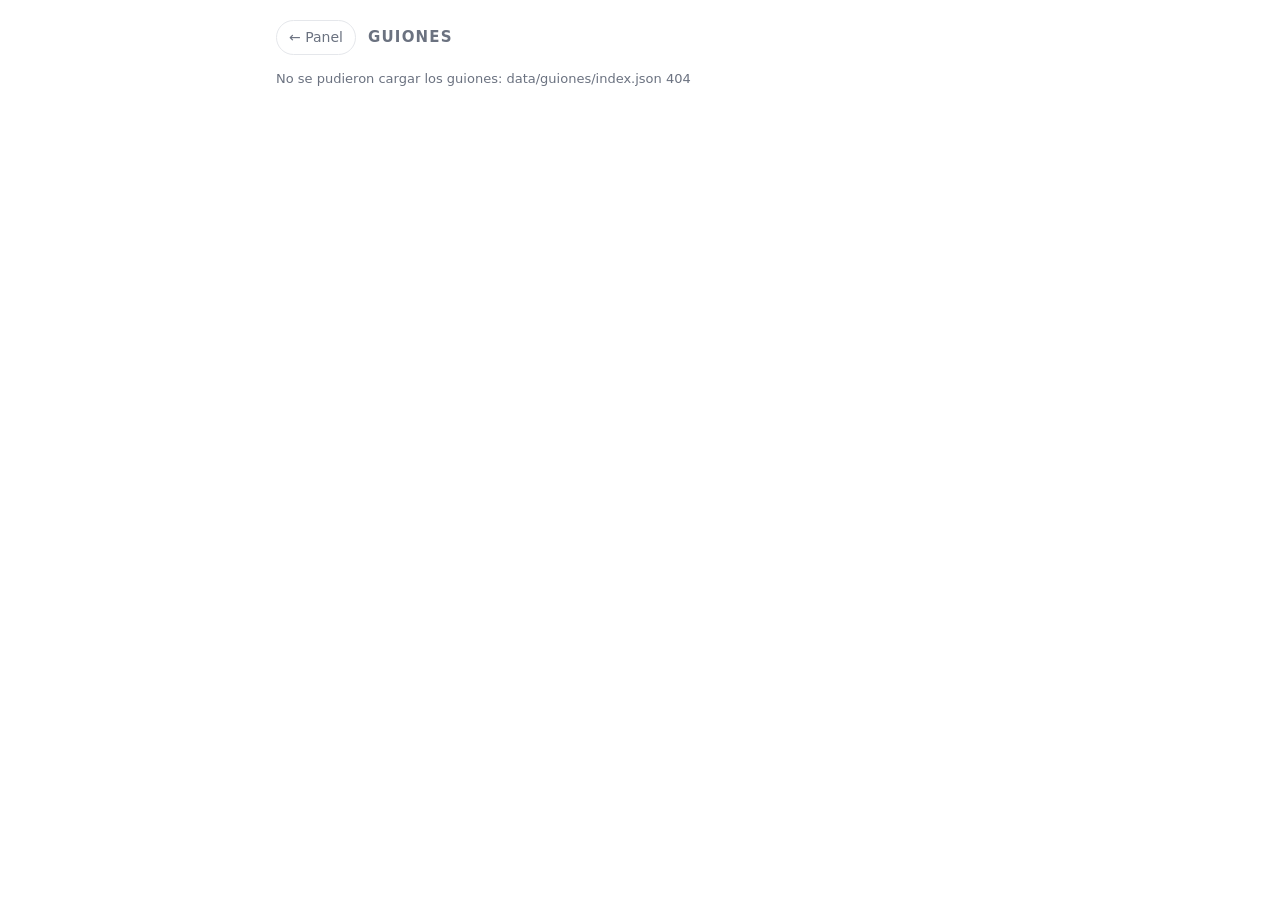
==== guiones.html @ 2b49e260 "Panel: trabajo de agentes en el tablero y página de guiones legibles - tablero: cada celda ámbar/roj" ====
<!doctype html>
<html lang="es">
<head>
<meta charset="utf-8">
<meta name="viewport" content="width=device-width,initial-scale=1">
<title>Guiones · Canales</title>
<style>
:root{--tx:#111827;--mu:#6b7280;--li:#e5e7eb;--c:#888}
*{box-sizing:border-box}
body{margin:0;background:#fff;color:var(--tx);font:17px/1.5 system-ui,-apple-system,"Segoe UI",Roboto,sans-serif;-webkit-font-smoothing:antialiased}
main{max-width:760px;margin:0 auto;padding:20px 16px 80px}
.top{display:flex;align-items:center;gap:12px;margin-bottom:14px}
.top a{color:var(--mu);text-decoration:none;font-size:14px;border:1px solid var(--li);border-radius:999px;padding:6px 12px}
h1{font-size:15px;letter-spacing:.08em;text-transform:uppercase;color:var(--mu);margin:0;font-weight:600}
.sub{font-size:13px;color:var(--mu);margin:0 0 16px}
.tabs{display:flex;gap:8px;overflow-x:auto;padding-bottom:6px;margin-bottom:10px}
.tab{flex:none;border:1px solid var(--li);background:#fff;border-radius:999px;padding:8px 14px;font:inherit;font-size:14px;cursor:pointer;border-left:6px solid var(--c)}
.tab[aria-selected=true]{background:#111827;color:#fff;border-color:#111827;border-left-color:var(--c)}
.tab small{opacity:.7;margin-left:4px}
.cnt{font-size:13px;color:var(--mu);margin:6px 0 14px}
.dia{font-size:12px;font-weight:600;letter-spacing:.08em;text-transform:uppercase;color:var(--mu);margin:22px 0 8px}
.it{display:block;width:100%;text-align:left;border:1px solid var(--li);border-left:5px solid var(--c);border-radius:14px;background:#fff;padding:14px 16px;margin-bottom:10px;font:inherit;cursor:pointer;color:inherit}
.it:hover{border-color:var(--mu);border-left-color:var(--c)}
.it b{display:block;font-size:17px;line-height:1.3;font-weight:600}
.meta{display:flex;flex-wrap:wrap;gap:6px 10px;align-items:center;font-size:13px;color:var(--mu);margin-top:6px}
.bd{display:inline-block;border-radius:999px;padding:1px 9px;font-size:12px;font-weight:600;background:#f3f4f6;color:#374151}
.bd.programado{background:#dcfce7;color:#166534}.bd.publicado{background:#e0e7ff;color:#3730a3}.bd.renderizado{background:#fef3c7;color:#92400e}
.bd.en\ backlog{background:#f3f4f6;color:#374151}.bd.sin\ asignar{background:#fee2e2;color:#991b1b}.bd.privado{background:#fae8ff;color:#86198f}.bd.guion\ del\ día{background:#e0f2fe;color:#075985}
/* lector */
#rd{display:none;position:fixed;inset:0;background:#fff;z-index:20;overflow:auto;-webkit-overflow-scrolling:touch}
#rd.on{display:block}
.rw{max-width:720px;margin:0 auto;padding:16px 18px 100px}
.rb{position:sticky;top:0;background:#fffe;backdrop-filter:blur(6px);display:flex;gap:8px;align-items:center;padding:10px 0;border-bottom:1px solid var(--li);margin-bottom:14px}
.rb button{font:inherit;font-size:14px;border:1px solid var(--li);background:#fff;border-radius:999px;padding:7px 14px;cursor:pointer}
.rb button:disabled{opacity:.35}.rb .sp{flex:1}
.rw h2{font-size:26px;line-height:1.25;margin:6px 0 8px}
.rw h3{font-size:12px;letter-spacing:.09em;text-transform:uppercase;color:var(--mu);margin:28px 0 8px;font-weight:600}
.rw p{font-size:19px;line-height:1.6;margin:0 0 14px}
.rw p.m{font-size:13px;color:var(--mu);margin:-6px 0 10px;font-family:ui-monospace,monospace}
.fk{display:grid;grid-template-columns:1fr;gap:2px;padding:9px 0;border-top:1px solid #f1f2f4}
.fk span{font-size:12px;color:var(--mu);text-transform:uppercase;letter-spacing:.05em}
.fk div{font-size:17px;white-space:pre-wrap}
.ap{margin:22px 0 4px;border:1px dashed #cbd5e1;border-radius:12px;padding:10px 14px;font-size:14px;color:var(--mu);background:#f8fafc}
.ap b{color:#374151}
a{color:#1d4ed8}
.src{font-size:14px;color:#374151;margin:0 0 6px;word-break:break-word}
.vacio{padding:30px 0;color:var(--mu);text-align:center}
</style>
</head>
<body>
<main>
<div class="top"><a href="./">← Panel</a><h1>Guiones</h1></div>
<p class="sub" id="sub">Cargando…</p>
<div class="tabs" id="tabs" role="tablist"></div>
<div class="cnt" id="cnt"></div>
<div id="lista"></div>
</main>
<div id="rd" role="dialog" aria-modal="true"><div class="rw" id="rw"></div></div>
<script>
const $=id=>document.getElementById(id);
const esc=s=>String(s).replace(/[&<>"]/g,c=>({'&':'&amp;','<':'&lt;','>':'&gt;','"':'&quot;'}[c]));
const j=u=>fetch(u+'?t='+Date.now(),{cache:'no-store'}).then(x=>{if(!x.ok)throw new Error(u+' '+x.status);return x.json()});
const DS=['domingo','lunes','martes','miércoles','jueves','viernes','sábado'];
const fecha=f=>{if(!f)return null;const d=new Date(f+'T12:00:00');return `${DS[d.getDay()]} ${f.slice(8)}-${f.slice(5,7)}`};
let IDX=null,CUR=null,DATA={},LIST=[],POS=0;
async function canal(slug){if(!DATA[slug])DATA[slug]=await j('data/guiones/'+slug+'.json');return DATA[slug]}
function tabs(){$('tabs').innerHTML=IDX.canales.map(c=>`<button class="tab" role="tab" style="--c:${esc(c.color)}" aria-selected="${c.slug===CUR}" data-s="${esc(c.slug)}">${esc(c.nombre)}<small>${c.total}</small></button>`).join('')}
async function pintar(){
  tabs();const c=IDX.canales.find(x=>x.slug===CUR);const d=await canal(CUR);LIST=d.items;
  $('cnt').textContent=`${c.ventana} · ${Object.entries(c.porEstado).map(([k,v])=>v+' '+k).join(' · ')||'sin guiones'}`;
  if(!LIST.length){$('lista').innerHTML='<div class="vacio">Sin guiones en esta ventana.</div>';return}
  let h='',ult=null;
  LIST.forEach((i,n)=>{
    const k=i.fecha||'sin';
    if(k!==ult){ult=k;h+=`<div class="dia">${i.fecha?esc(fecha(i.fecha)):'Sin fecha asignada'}</div>`}
    h+=`<button class="it" style="--c:${esc(d.color)}" data-n="${n}"><b>${esc(i.titulo)}</b><div class="meta"><span class="bd ${esc(i.estado)}">${esc(i.estado)}</span>${i.hora?`<span>${esc(i.hora)}${i.ranuraPlan?' (según plan)':''}</span>`:''}<span>${esc(i.plantilla)}${i.formato?' · '+esc(i.formato):''}</span>${i.palabras?`<span>${i.palabras} palabras</span>`:''}</div></button>`;
  });
  $('lista').innerHTML=h;
}
function leer(n){
  POS=n;const i=LIST[n];const d=DATA[CUR];
  const par=p=>typeof p==='string'?`<p>${esc(p)}</p>`:`<p class="m">${esc(p.x)}</p>`;
  let h=`<div class="rb"><button id="cx">← Lista</button><button id="pv" ${n<=0?'disabled':''}>‹</button><button id="nx" ${n>=LIST.length-1?'disabled':''}>›</button><span class="sp"></span><small style="color:var(--mu)">${n+1}/${LIST.length}</small></div>`;
  h+=`<div class="meta" style="margin:0"><span class="bd ${esc(i.estado)}">${esc(i.estado)}</span>${i.fecha?`<span>${esc(fecha(i.fecha))}${i.hora?' · '+esc(i.hora):''}${i.ranuraPlan?' (según plan)':''}</span>`:''}<span>${esc(i.plantilla)}${i.formato?' · '+esc(i.formato):''}</span></div>`;
  h+=`<h2>${esc(i.titulo)}</h2>`;
  if(i.url)h+=`<p style="font-size:16px"><a href="${esc(i.url)}" target="_blank" rel="noopener">▶ Ver en YouTube</a></p>`;
  h+=`<div class="ap"><b>Aprobación:</b> pendiente de activar</div>`;
  if(i.bloques.length){h+=i.bloques.map(b=>`<h3>${esc(b.h)}</h3>${b.t.map(par).join('')}`).join('')}
  if(i.ficha.length){h+=`<h3>${i.bloques.length?'Datos':'Ficha'}</h3>`+i.ficha.map(([k,v])=>`<div class="fk"><span>${esc(k)}</span><div>${esc(v)}</div></div>`).join('')}
  if(i.fuentes&&i.fuentes.length){h+=`<h3>Fuentes</h3>`+i.fuentes.map(s=>{const m=s.match(/https?:\/\/\S+/);return `<p class="src">${m?esc(s.slice(0,m.index))+`<a href="${esc(m[0])}" target="_blank" rel="noopener">${esc(m[0])}</a>`:esc(s)}</p>`}).join('')}
  if(i.sinGuion)h+=`<p class="m">El guion completo de este video no está en el repo; solo se muestra la ficha de la bandeja.</p>`;
  $('rw').innerHTML=h;$('rd').classList.add('on');$('rd').scrollTop=0;history.replaceState(null,'','#'+encodeURIComponent(CUR+'/'+i.id));
}
function cerrar(){$('rd').classList.remove('on');history.replaceState(null,'',location.pathname)}
document.addEventListener('click',async e=>{
  const t=e.target.closest('.tab');if(t){CUR=t.dataset.s;await pintar();return}
  const it=e.target.closest('.it');if(it){leer(+it.dataset.n);return}
  if(e.target.closest('#cx'))cerrar();else if(e.target.closest('#pv')&&POS>0)leer(POS-1);else if(e.target.closest('#nx')&&POS<LIST.length-1)leer(POS+1);
});
document.addEventListener('keydown',e=>{if(!$('rd').classList.contains('on'))return;if(e.key==='Escape')cerrar();if(e.key==='ArrowLeft'&&POS>0)leer(POS-1);if(e.key==='ArrowRight'&&POS<LIST.length-1)leer(POS+1)});
(async()=>{
  try{
    IDX=await j('data/guiones/index.json');
    const gen=new Date(IDX.generadoEn);
    $('sub').textContent=`Semana en curso y la siguiente (${IDX.ventana.desde.slice(8)}-${IDX.ventana.desde.slice(5,7)} al ${IDX.ventana.hasta.slice(8)}-${IDX.ventana.hasta.slice(5,7)}); Entender Chile: últimos 7 días. Actualizado ${gen.toLocaleString('es-CL',{timeZone:'America/Santiago',day:'2-digit',month:'2-digit',hour:'2-digit',minute:'2-digit'})}.`;
    const h=decodeURIComponent((location.hash||'').slice(1)).split('/');
    CUR=(h[0]&&IDX.canales.some(c=>c.slug===h[0]))?h[0]:IDX.canales[0].slug;
    await pintar();
    if(h[1]){const n=LIST.findIndex(i=>i.id===h.slice(1).join('/'));if(n>=0)leer(n)}
  }catch(err){$('sub').textContent='No se pudieron cargar los guiones: '+err.message}
})();
</script>
</body>
</html>
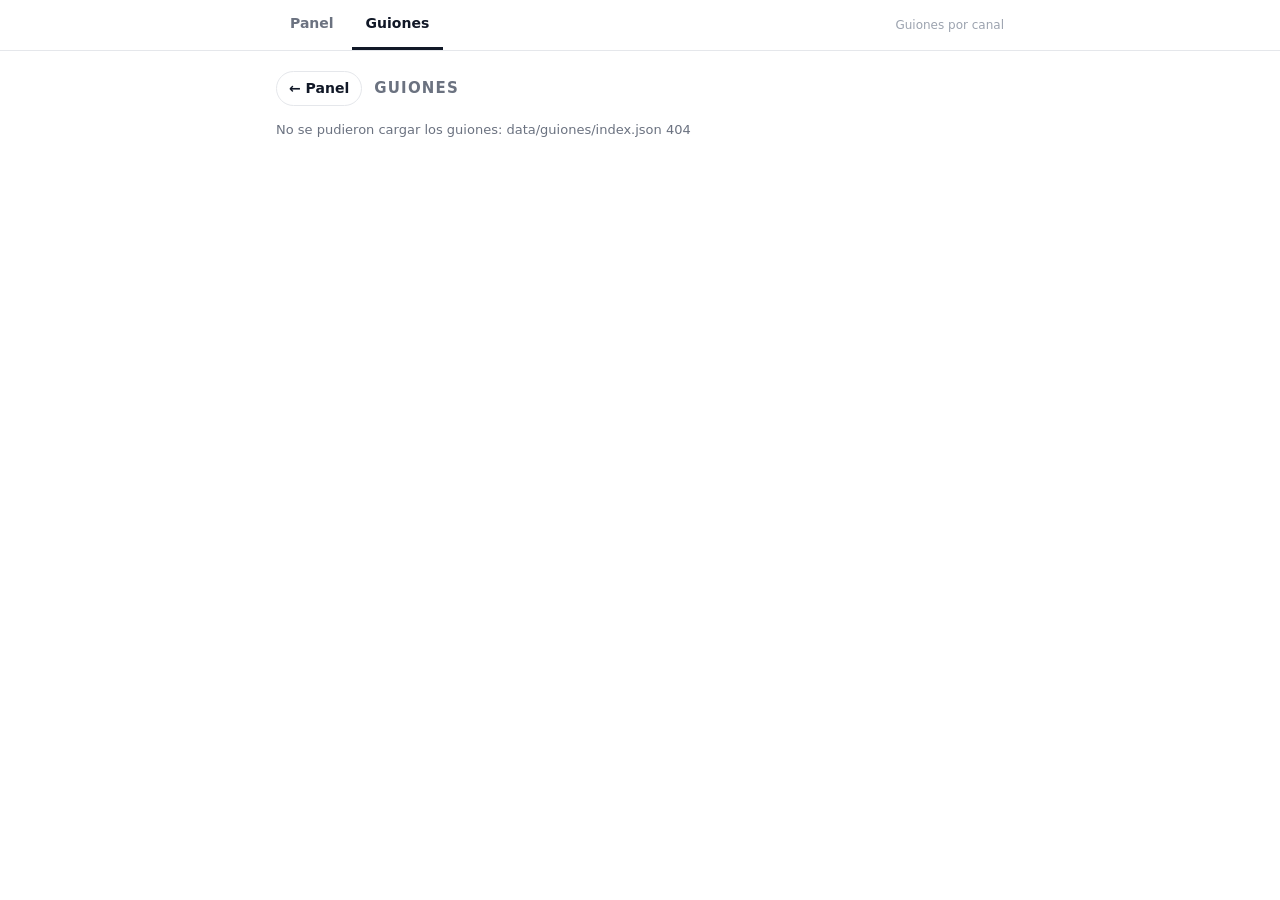
==== commit 9f095f05: "Panel: tarjetas con 4 métricas (me gusta y comentarios totales), horas válidas para monetizar (solo " ====
--- a/guiones.html
+++ b/guiones.html
@@ -45,9 +45,16 @@
 a{color:#1d4ed8}
 .src{font-size:14px;color:#374151;margin:0 0 6px;word-break:break-word}
 .vacio{padding:30px 0;color:var(--mu);text-align:center}
+.nav{position:sticky;top:0;z-index:15;background:#fffe;backdrop-filter:blur(8px);border-bottom:1px solid var(--li)}
+.nav div{max-width:760px;margin:0 auto;padding:0 16px;display:flex;gap:4px;align-items:center}
+.nav a{padding:13px 14px;font-size:14px;font-weight:600;color:var(--mu);text-decoration:none;border-bottom:3px solid transparent}
+.nav a.on{color:var(--tx);border-bottom-color:var(--tx)}
+.nav span{margin-left:auto;font-size:12px;color:#9ca3af}
+.top a{color:var(--tx);font-weight:600}
 </style>
 </head>
 <body>
+<nav class="nav"><div><a href="./">Panel</a><a class="on" href="guiones.html" aria-current="page">Guiones</a><span>Guiones por canal</span></div></nav>
 <main>
 <div class="top"><a href="./">← Panel</a><h1>Guiones</h1></div>
 <p class="sub" id="sub">Cargando…</p>
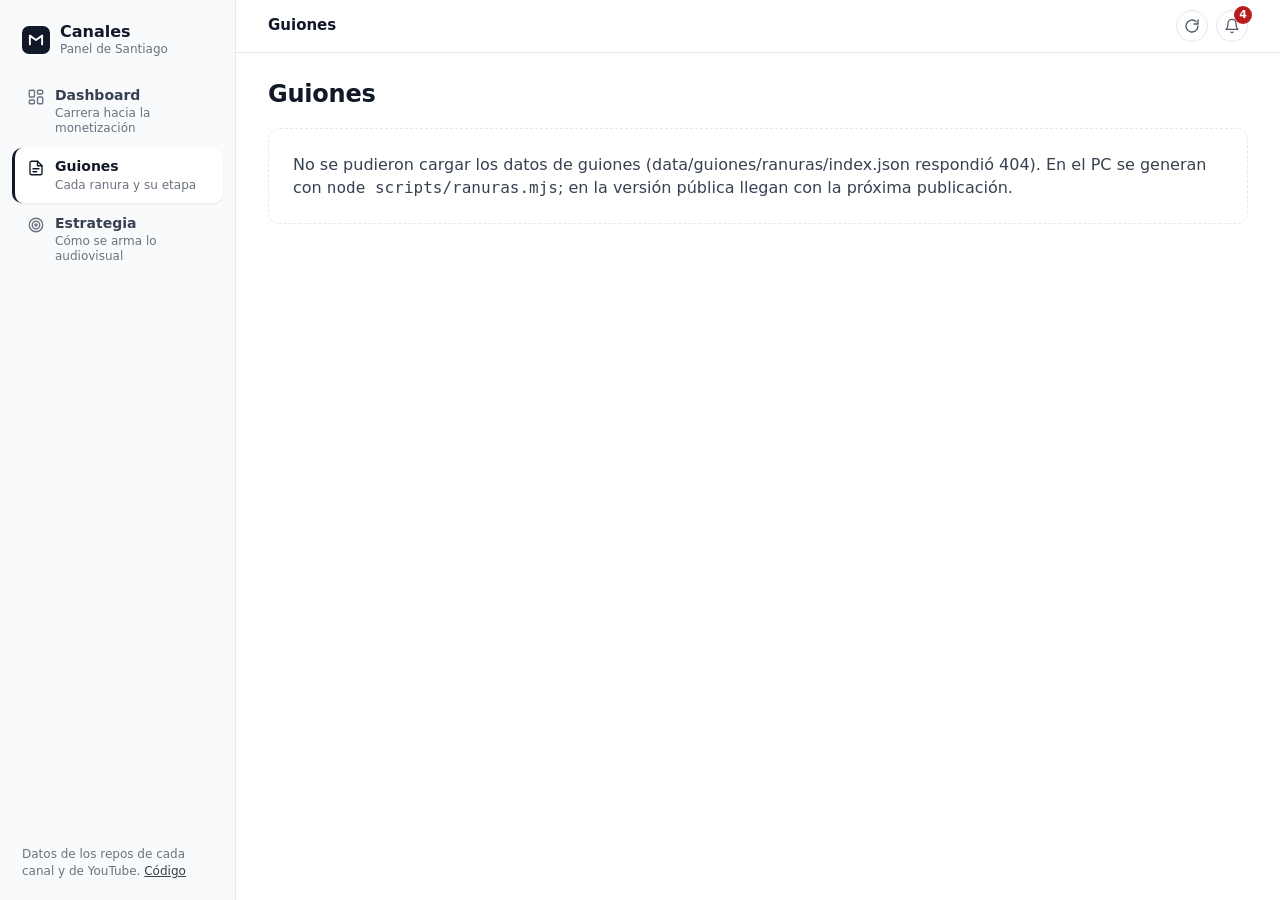
==== commit 1ffc28ae: "Panel: navegación lateral (Dashboard, Guiones, Estrategia) y vista Guiones - nav.js: secciones en un" ====
--- a/guiones.html
+++ b/guiones.html
@@ -4,118 +4,11 @@
 <meta charset="utf-8">
 <meta name="viewport" content="width=device-width,initial-scale=1">
 <title>Guiones · Canales</title>
-<style>
-:root{--tx:#111827;--mu:#6b7280;--li:#e5e7eb;--c:#888}
-*{box-sizing:border-box}
-body{margin:0;background:#fff;color:var(--tx);font:17px/1.5 system-ui,-apple-system,"Segoe UI",Roboto,sans-serif;-webkit-font-smoothing:antialiased}
-main{max-width:760px;margin:0 auto;padding:20px 16px 80px}
-.top{display:flex;align-items:center;gap:12px;margin-bottom:14px}
-.top a{color:var(--mu);text-decoration:none;font-size:14px;border:1px solid var(--li);border-radius:999px;padding:6px 12px}
-h1{font-size:15px;letter-spacing:.08em;text-transform:uppercase;color:var(--mu);margin:0;font-weight:600}
-.sub{font-size:13px;color:var(--mu);margin:0 0 16px}
-.tabs{display:flex;gap:8px;overflow-x:auto;padding-bottom:6px;margin-bottom:10px}
-.tab{flex:none;border:1px solid var(--li);background:#fff;border-radius:999px;padding:8px 14px;font:inherit;font-size:14px;cursor:pointer;border-left:6px solid var(--c)}
-.tab[aria-selected=true]{background:#111827;color:#fff;border-color:#111827;border-left-color:var(--c)}
-.tab small{opacity:.7;margin-left:4px}
-.cnt{font-size:13px;color:var(--mu);margin:6px 0 14px}
-.dia{font-size:12px;font-weight:600;letter-spacing:.08em;text-transform:uppercase;color:var(--mu);margin:22px 0 8px}
-.it{display:block;width:100%;text-align:left;border:1px solid var(--li);border-left:5px solid var(--c);border-radius:14px;background:#fff;padding:14px 16px;margin-bottom:10px;font:inherit;cursor:pointer;color:inherit}
-.it:hover{border-color:var(--mu);border-left-color:var(--c)}
-.it b{display:block;font-size:17px;line-height:1.3;font-weight:600}
-.meta{display:flex;flex-wrap:wrap;gap:6px 10px;align-items:center;font-size:13px;color:var(--mu);margin-top:6px}
-.bd{display:inline-block;border-radius:999px;padding:1px 9px;font-size:12px;font-weight:600;background:#f3f4f6;color:#374151}
-.bd.programado{background:#dcfce7;color:#166534}.bd.publicado{background:#e0e7ff;color:#3730a3}.bd.renderizado{background:#fef3c7;color:#92400e}
-.bd.en\ backlog{background:#f3f4f6;color:#374151}.bd.sin\ asignar{background:#fee2e2;color:#991b1b}.bd.privado{background:#fae8ff;color:#86198f}.bd.guion\ del\ día{background:#e0f2fe;color:#075985}
-/* lector */
-#rd{display:none;position:fixed;inset:0;background:#fff;z-index:20;overflow:auto;-webkit-overflow-scrolling:touch}
-#rd.on{display:block}
-.rw{max-width:720px;margin:0 auto;padding:16px 18px 100px}
-.rb{position:sticky;top:0;background:#fffe;backdrop-filter:blur(6px);display:flex;gap:8px;align-items:center;padding:10px 0;border-bottom:1px solid var(--li);margin-bottom:14px}
-.rb button{font:inherit;font-size:14px;border:1px solid var(--li);background:#fff;border-radius:999px;padding:7px 14px;cursor:pointer}
-.rb button:disabled{opacity:.35}.rb .sp{flex:1}
-.rw h2{font-size:26px;line-height:1.25;margin:6px 0 8px}
-.rw h3{font-size:12px;letter-spacing:.09em;text-transform:uppercase;color:var(--mu);margin:28px 0 8px;font-weight:600}
-.rw p{font-size:19px;line-height:1.6;margin:0 0 14px}
-.rw p.m{font-size:13px;color:var(--mu);margin:-6px 0 10px;font-family:ui-monospace,monospace}
-.fk{display:grid;grid-template-columns:1fr;gap:2px;padding:9px 0;border-top:1px solid #f1f2f4}
-.fk span{font-size:12px;color:var(--mu);text-transform:uppercase;letter-spacing:.05em}
-.fk div{font-size:17px;white-space:pre-wrap}
-.ap{margin:22px 0 4px;border:1px dashed #cbd5e1;border-radius:12px;padding:10px 14px;font-size:14px;color:var(--mu);background:#f8fafc}
-.ap b{color:#374151}
-a{color:#1d4ed8}
-.src{font-size:14px;color:#374151;margin:0 0 6px;word-break:break-word}
-.vacio{padding:30px 0;color:var(--mu);text-align:center}
-.nav{position:sticky;top:0;z-index:15;background:#fffe;backdrop-filter:blur(8px);border-bottom:1px solid var(--li)}
-.nav div{max-width:760px;margin:0 auto;padding:0 16px;display:flex;gap:4px;align-items:center}
-.nav a{padding:13px 14px;font-size:14px;font-weight:600;color:var(--mu);text-decoration:none;border-bottom:3px solid transparent}
-.nav a.on{color:var(--tx);border-bottom-color:var(--tx)}
-.nav span{margin-left:auto;font-size:12px;color:#9ca3af}
-.top a{color:var(--tx);font-weight:600}
-</style>
+<script>
+// La vista de guiones vive ahora en el panel (index.html#/guiones). Esta página solo redirige (enlaces viejos: guiones.html#<canal>/<id>).
+const h = decodeURIComponent((location.hash || '').slice(1)).split('/')[0];
+location.replace('./#/guiones' + (h ? '/' + encodeURIComponent(h) : ''));
+</script>
 </head>
-<body>
-<nav class="nav"><div><a href="./">Panel</a><a class="on" href="guiones.html" aria-current="page">Guiones</a><span>Guiones por canal</span></div></nav>
-<main>
-<div class="top"><a href="./">← Panel</a><h1>Guiones</h1></div>
-<p class="sub" id="sub">Cargando…</p>
-<div class="tabs" id="tabs" role="tablist"></div>
-<div class="cnt" id="cnt"></div>
-<div id="lista"></div>
-</main>
-<div id="rd" role="dialog" aria-modal="true"><div class="rw" id="rw"></div></div>
-<script>
-const $=id=>document.getElementById(id);
-const esc=s=>String(s).replace(/[&<>"]/g,c=>({'&':'&amp;','<':'&lt;','>':'&gt;','"':'&quot;'}[c]));
-const j=u=>fetch(u+'?t='+Date.now(),{cache:'no-store'}).then(x=>{if(!x.ok)throw new Error(u+' '+x.status);return x.json()});
-const DS=['domingo','lunes','martes','miércoles','jueves','viernes','sábado'];
-const fecha=f=>{if(!f)return null;const d=new Date(f+'T12:00:00');return `${DS[d.getDay()]} ${f.slice(8)}-${f.slice(5,7)}`};
-let IDX=null,CUR=null,DATA={},LIST=[],POS=0;
-async function canal(slug){if(!DATA[slug])DATA[slug]=await j('data/guiones/'+slug+'.json');return DATA[slug]}
-function tabs(){$('tabs').innerHTML=IDX.canales.map(c=>`<button class="tab" role="tab" style="--c:${esc(c.color)}" aria-selected="${c.slug===CUR}" data-s="${esc(c.slug)}">${esc(c.nombre)}<small>${c.total}</small></button>`).join('')}
-async function pintar(){
-  tabs();const c=IDX.canales.find(x=>x.slug===CUR);const d=await canal(CUR);LIST=d.items;
-  $('cnt').textContent=`${c.ventana} · ${Object.entries(c.porEstado).map(([k,v])=>v+' '+k).join(' · ')||'sin guiones'}`;
-  if(!LIST.length){$('lista').innerHTML='<div class="vacio">Sin guiones en esta ventana.</div>';return}
-  let h='',ult=null;
-  LIST.forEach((i,n)=>{
-    const k=i.fecha||'sin';
-    if(k!==ult){ult=k;h+=`<div class="dia">${i.fecha?esc(fecha(i.fecha)):'Sin fecha asignada'}</div>`}
-    h+=`<button class="it" style="--c:${esc(d.color)}" data-n="${n}"><b>${esc(i.titulo)}</b><div class="meta"><span class="bd ${esc(i.estado)}">${esc(i.estado)}</span>${i.hora?`<span>${esc(i.hora)}${i.ranuraPlan?' (según plan)':''}</span>`:''}<span>${esc(i.plantilla)}${i.formato?' · '+esc(i.formato):''}</span>${i.palabras?`<span>${i.palabras} palabras</span>`:''}</div></button>`;
-  });
-  $('lista').innerHTML=h;
-}
-function leer(n){
-  POS=n;const i=LIST[n];const d=DATA[CUR];
-  const par=p=>typeof p==='string'?`<p>${esc(p)}</p>`:`<p class="m">${esc(p.x)}</p>`;
-  let h=`<div class="rb"><button id="cx">← Lista</button><button id="pv" ${n<=0?'disabled':''}>‹</button><button id="nx" ${n>=LIST.length-1?'disabled':''}>›</button><span class="sp"></span><small style="color:var(--mu)">${n+1}/${LIST.length}</small></div>`;
-  h+=`<div class="meta" style="margin:0"><span class="bd ${esc(i.estado)}">${esc(i.estado)}</span>${i.fecha?`<span>${esc(fecha(i.fecha))}${i.hora?' · '+esc(i.hora):''}${i.ranuraPlan?' (según plan)':''}</span>`:''}<span>${esc(i.plantilla)}${i.formato?' · '+esc(i.formato):''}</span></div>`;
-  h+=`<h2>${esc(i.titulo)}</h2>`;
-  if(i.url)h+=`<p style="font-size:16px"><a href="${esc(i.url)}" target="_blank" rel="noopener">▶ Ver en YouTube</a></p>`;
-  h+=`<div class="ap"><b>Aprobación:</b> pendiente de activar</div>`;
-  if(i.bloques.length){h+=i.bloques.map(b=>`<h3>${esc(b.h)}</h3>${b.t.map(par).join('')}`).join('')}
-  if(i.ficha.length){h+=`<h3>${i.bloques.length?'Datos':'Ficha'}</h3>`+i.ficha.map(([k,v])=>`<div class="fk"><span>${esc(k)}</span><div>${esc(v)}</div></div>`).join('')}
-  if(i.fuentes&&i.fuentes.length){h+=`<h3>Fuentes</h3>`+i.fuentes.map(s=>{const m=s.match(/https?:\/\/\S+/);return `<p class="src">${m?esc(s.slice(0,m.index))+`<a href="${esc(m[0])}" target="_blank" rel="noopener">${esc(m[0])}</a>`:esc(s)}</p>`}).join('')}
-  if(i.sinGuion)h+=`<p class="m">El guion completo de este video no está en el repo; solo se muestra la ficha de la bandeja.</p>`;
-  $('rw').innerHTML=h;$('rd').classList.add('on');$('rd').scrollTop=0;history.replaceState(null,'','#'+encodeURIComponent(CUR+'/'+i.id));
-}
-function cerrar(){$('rd').classList.remove('on');history.replaceState(null,'',location.pathname)}
-document.addEventListener('click',async e=>{
-  const t=e.target.closest('.tab');if(t){CUR=t.dataset.s;await pintar();return}
-  const it=e.target.closest('.it');if(it){leer(+it.dataset.n);return}
-  if(e.target.closest('#cx'))cerrar();else if(e.target.closest('#pv')&&POS>0)leer(POS-1);else if(e.target.closest('#nx')&&POS<LIST.length-1)leer(POS+1);
-});
-document.addEventListener('keydown',e=>{if(!$('rd').classList.contains('on'))return;if(e.key==='Escape')cerrar();if(e.key==='ArrowLeft'&&POS>0)leer(POS-1);if(e.key==='ArrowRight'&&POS<LIST.length-1)leer(POS+1)});
-(async()=>{
-  try{
-    IDX=await j('data/guiones/index.json');
-    const gen=new Date(IDX.generadoEn);
-    $('sub').textContent=`Semana en curso y la siguiente (${IDX.ventana.desde.slice(8)}-${IDX.ventana.desde.slice(5,7)} al ${IDX.ventana.hasta.slice(8)}-${IDX.ventana.hasta.slice(5,7)}); Entender Chile: últimos 7 días. Actualizado ${gen.toLocaleString('es-CL',{timeZone:'America/Santiago',day:'2-digit',month:'2-digit',hour:'2-digit',minute:'2-digit'})}.`;
-    const h=decodeURIComponent((location.hash||'').slice(1)).split('/');
-    CUR=(h[0]&&IDX.canales.some(c=>c.slug===h[0]))?h[0]:IDX.canales[0].slug;
-    await pintar();
-    if(h[1]){const n=LIST.findIndex(i=>i.id===h.slice(1).join('/'));if(n>=0)leer(n)}
-  }catch(err){$('sub').textContent='No se pudieron cargar los guiones: '+err.message}
-})();
-</script>
-</body>
+<body><p><a href="./#/guiones">Ir a Guiones</a></p></body>
 </html>
